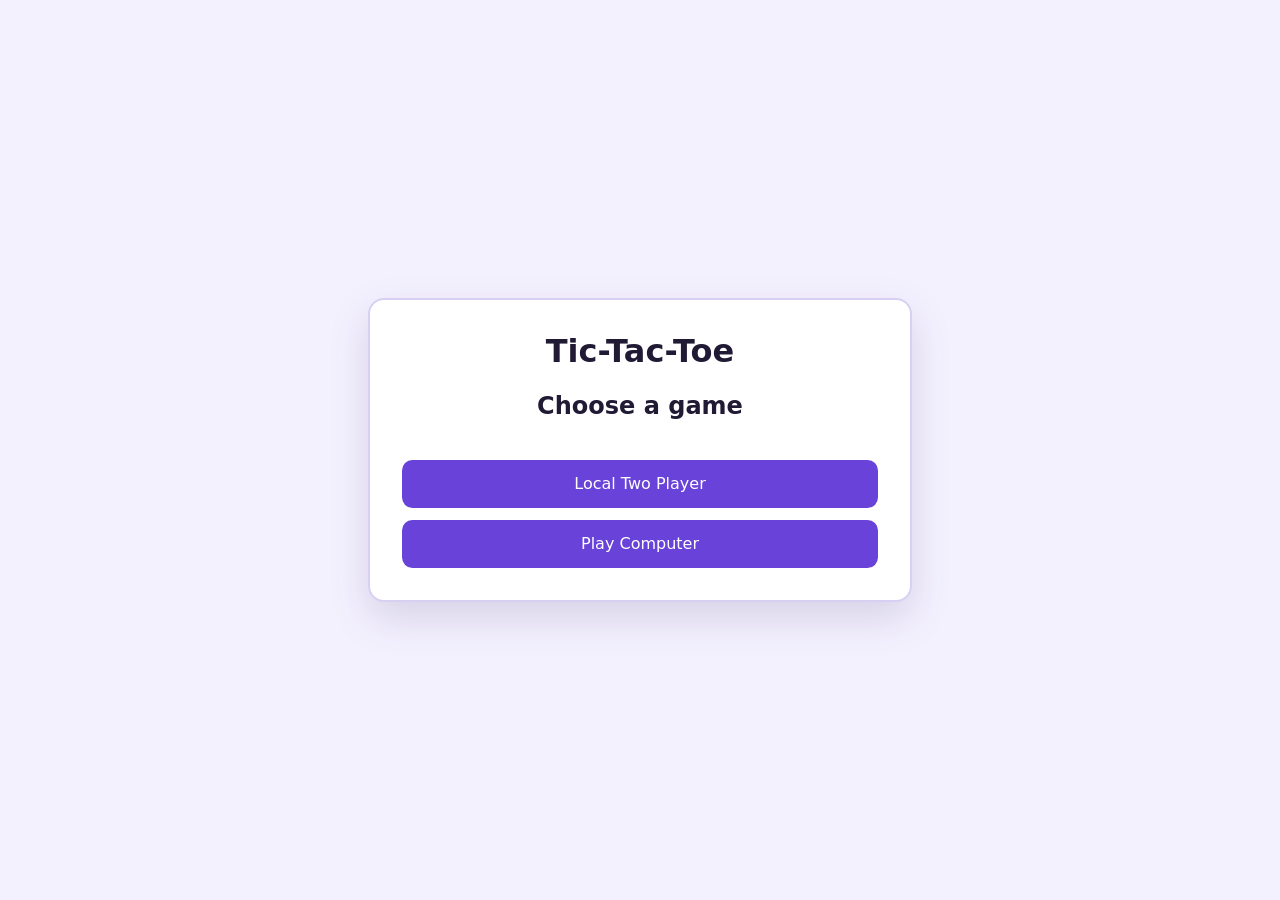
==== index.html @ 790ff8c0 "Add playable tic-tac-toe modes" ====
<!doctype html>
<html lang="en">
  <head>
    <meta charset="utf-8">
    <meta name="viewport" content="width=device-width, initial-scale=1">
    <title>Tic-Tac-Toe</title>
    <link rel="stylesheet" href="style.css">
  </head>
  <body>
    <main class="game-shell">
      <h1>Tic-Tac-Toe</h1>

      <section id="mode-selection" class="screen" aria-labelledby="mode-heading">
        <h2 id="mode-heading">Choose a game</h2>
        <div class="mode-actions">
          <button type="button" data-mode="local">Local Two Player</button>
          <button type="button" data-mode="computer">Play Computer</button>
        </div>
      </section>

      <section id="game" class="screen" aria-labelledby="status" hidden>
        <p id="mode-label" class="mode-label"></p>
        <h2 id="status" role="status" aria-live="polite">X's turn</h2>

        <div class="game-board" aria-label="Tic-tac-toe board">
          <button type="button" class="cell" data-cell-index="0" aria-label="Cell 1"></button>
          <button type="button" class="cell" data-cell-index="1" aria-label="Cell 2"></button>
          <button type="button" class="cell" data-cell-index="2" aria-label="Cell 3"></button>
          <button type="button" class="cell" data-cell-index="3" aria-label="Cell 4"></button>
          <button type="button" class="cell" data-cell-index="4" aria-label="Cell 5"></button>
          <button type="button" class="cell" data-cell-index="5" aria-label="Cell 6"></button>
          <button type="button" class="cell" data-cell-index="6" aria-label="Cell 7"></button>
          <button type="button" class="cell" data-cell-index="7" aria-label="Cell 8"></button>
          <button type="button" class="cell" data-cell-index="8" aria-label="Cell 9"></button>
        </div>

        <button id="restart" type="button" class="restart">Restart</button>
      </section>
    </main>

    <script type="module" src="script.js"></script>
  </body>
</html>
---- style.css ----
:root {
  color-scheme: light;
  font-family: system-ui, sans-serif;
  background: #f4f1ff;
  color: #211a35;
}

* {
  box-sizing: border-box;
}

body {
  min-height: 100vh;
  margin: 0;
  display: grid;
  place-items: center;
}

button {
  font: inherit;
}

button:focus-visible {
  outline: 3px solid #ff8a3d;
  outline-offset: 3px;
}

[hidden] {
  display: none !important;
}

.game-shell {
  width: min(92vw, 34rem);
  padding: 2rem;
  text-align: center;
  background: #ffffff;
  border: 2px solid #d8d0f2;
  border-radius: 1rem;
  box-shadow: 0 1rem 2.5rem rgb(50 35 90 / 15%);
}

h1,
h2,
p {
  margin-top: 0;
}

.screen {
  display: grid;
  gap: 1.25rem;
}

.mode-actions {
  display: grid;
  gap: 0.75rem;
}

.mode-actions button,
.restart {
  min-height: 3rem;
  padding: 0.75rem 1rem;
  border: 0;
  border-radius: 0.65rem;
  background: #6842d9;
  color: #ffffff;
  cursor: pointer;
}

.mode-actions button:hover,
.restart:hover {
  background: #5231b5;
}

.mode-label {
  margin-bottom: -0.75rem;
  color: #675d7e;
}

.game-board {
  width: min(100%, 24rem);
  aspect-ratio: 1;
  margin-inline: auto;
  display: grid;
  grid-template-columns: repeat(3, 1fr);
  gap: 0.5rem;
}

.cell {
  border: 2px solid #6842d9;
  border-radius: 0.65rem;
  background: #f8f6ff;
  color: #39237e;
  font-size: clamp(2.5rem, 12vw, 5rem);
  font-weight: 800;
  cursor: pointer;
}

.cell:hover:not(:disabled) {
  background: #eee9ff;
}

.cell:disabled {
  cursor: not-allowed;
  opacity: 1;
}

@media (max-width: 30rem) {
  .game-shell {
    padding: 1.25rem;
  }
}
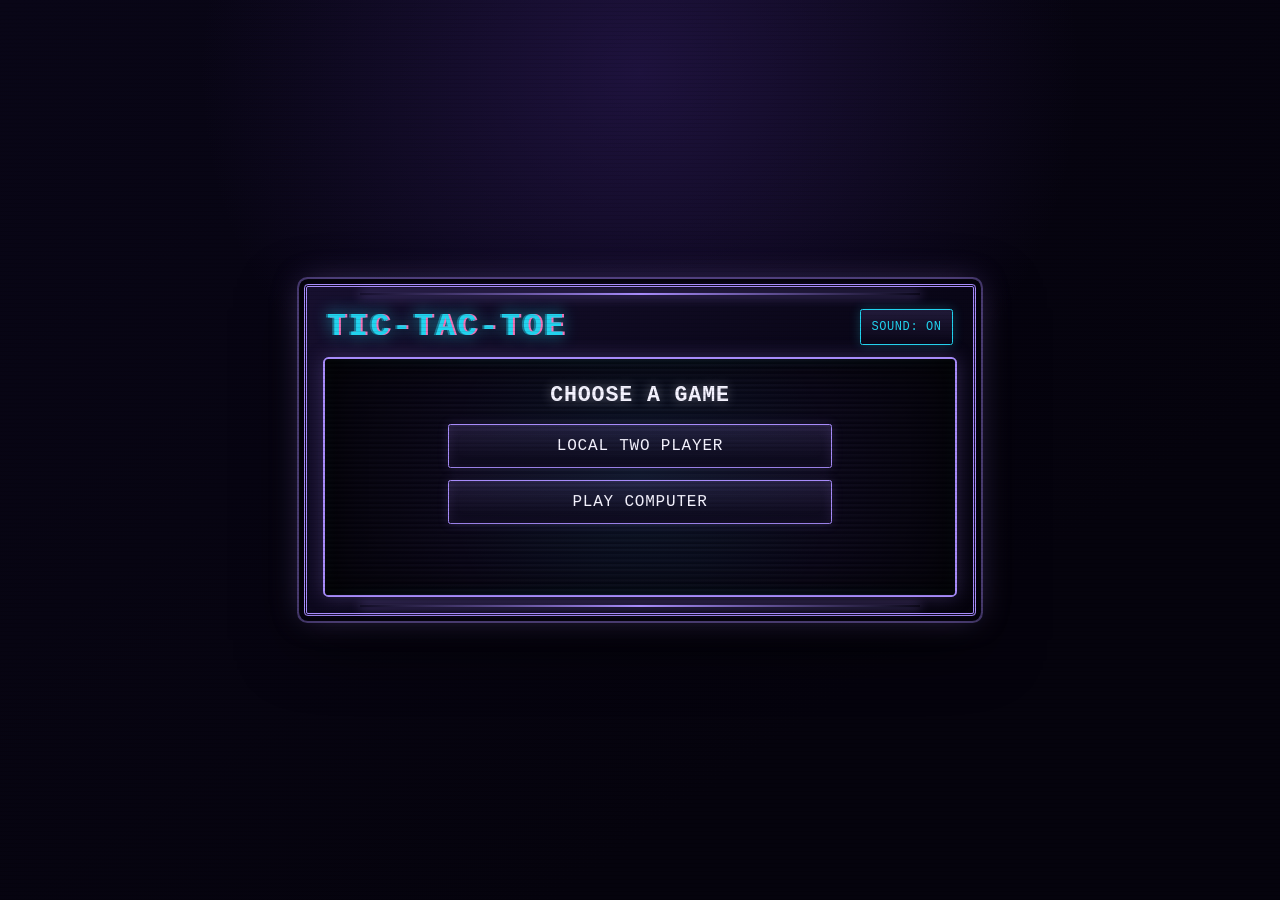
==== commit d2d8e300: "Complete neon arcade tic-tac-toe experience Add difficulty levels, mark selection, series scoring, r" ====
--- a/index.html
+++ b/index.html
@@ -7,35 +7,78 @@
     <link rel="stylesheet" href="style.css">
   </head>
   <body>
-    <main class="game-shell">
-      <h1>Tic-Tac-Toe</h1>
+    <main class="game-shell arcade-cabinet">
+      <header class="cabinet-header">
+        <h1>Tic-Tac-Toe</h1>
+        <button
+          id="sound-toggle"
+          type="button"
+          aria-pressed="true"
+          aria-label="Mute sound"
+          data-sound-enabled="true"
+        >Sound: On</button>
+      </header>
 
-      <section id="mode-selection" class="screen" aria-labelledby="mode-heading">
-        <h2 id="mode-heading">Choose a game</h2>
-        <div class="mode-actions">
-          <button type="button" data-mode="local">Local Two Player</button>
-          <button type="button" data-mode="computer">Play Computer</button>
-        </div>
-      </section>
+      <div class="crt-screen">
+        <section id="mode-selection" class="screen" aria-labelledby="mode-heading">
+          <h2 id="mode-heading">Choose a game</h2>
+          <div id="mode-actions" class="mode-actions">
+            <button type="button" data-mode="local">Local Two Player</button>
+            <button type="button" data-mode="computer">Play Computer</button>
+          </div>
+          <div id="difficulty-selection" class="mode-actions" hidden>
+            <button type="button" data-difficulty="easy">Easy</button>
+            <button type="button" data-difficulty="medium">Medium</button>
+            <button type="button" data-difficulty="hard">Hard</button>
+          </div>
+          <div id="mark-selection" class="mode-actions" hidden>
+            <button type="button" data-mark="X">Play as X</button>
+            <button type="button" data-mark="O">Play as O</button>
+          </div>
+        </section>
 
-      <section id="game" class="screen" aria-labelledby="status" hidden>
-        <p id="mode-label" class="mode-label"></p>
-        <h2 id="status" role="status" aria-live="polite">X's turn</h2>
+        <section id="game" class="screen" aria-labelledby="status" hidden>
+          <section class="score-panel" aria-label="Series score">
+            <div class="scoreboard">
+              <p class="score-card">
+                <span id="score-x-label">Player X</span>
+                <strong id="score-x">0</strong>
+              </p>
+              <p class="score-card">
+                <span id="score-o-label">Player O</span>
+                <strong id="score-o">0</strong>
+              </p>
+            </div>
+          </section>
 
-        <div class="game-board" aria-label="Tic-tac-toe board">
-          <button type="button" class="cell" data-cell-index="0" aria-label="Cell 1"></button>
-          <button type="button" class="cell" data-cell-index="1" aria-label="Cell 2"></button>
-          <button type="button" class="cell" data-cell-index="2" aria-label="Cell 3"></button>
-          <button type="button" class="cell" data-cell-index="3" aria-label="Cell 4"></button>
-          <button type="button" class="cell" data-cell-index="4" aria-label="Cell 5"></button>
-          <button type="button" class="cell" data-cell-index="5" aria-label="Cell 6"></button>
-          <button type="button" class="cell" data-cell-index="6" aria-label="Cell 7"></button>
-          <button type="button" class="cell" data-cell-index="7" aria-label="Cell 8"></button>
-          <button type="button" class="cell" data-cell-index="8" aria-label="Cell 9"></button>
-        </div>
+          <section class="status-panel" aria-label="Game status">
+            <p id="mode-label" class="mode-label"></p>
+            <h2 id="status" role="status" aria-live="polite">Player X's turn (X)</h2>
+          </section>
 
-        <button id="restart" type="button" class="restart">Restart</button>
-      </section>
+          <section class="board-panel" aria-label="Game board">
+            <div class="game-board" aria-label="Tic-tac-toe board">
+              <button type="button" class="cell" data-cell-index="0" aria-label="Cell 1"></button>
+              <button type="button" class="cell" data-cell-index="1" aria-label="Cell 2"></button>
+              <button type="button" class="cell" data-cell-index="2" aria-label="Cell 3"></button>
+              <button type="button" class="cell" data-cell-index="3" aria-label="Cell 4"></button>
+              <button type="button" class="cell" data-cell-index="4" aria-label="Cell 5"></button>
+              <button type="button" class="cell" data-cell-index="5" aria-label="Cell 6"></button>
+              <button type="button" class="cell" data-cell-index="6" aria-label="Cell 7"></button>
+              <button type="button" class="cell" data-cell-index="7" aria-label="Cell 8"></button>
+              <button type="button" class="cell" data-cell-index="8" aria-label="Cell 9"></button>
+            </div>
+          </section>
+
+          <section class="control-panel" aria-label="Game controls">
+            <button id="restart" type="button" class="restart">Restart</button>
+            <div id="round-actions" class="round-actions" hidden>
+              <button id="continue" type="button">Continue</button>
+              <button id="new-game" type="button" class="secondary-action">New Game</button>
+            </div>
+          </section>
+        </section>
+      </div>
     </main>
 
     <script type="module" src="script.js"></script>
--- a/style.css
+++ b/style.css
@@ -1,19 +1,52 @@
 :root {
-  color-scheme: light;
-  font-family: system-ui, sans-serif;
-  background: #f4f1ff;
-  color: #211a35;
+  color-scheme: dark;
+  font-family: "Courier New", Courier, monospace;
+  background: #05030d;
+  color: #f5f3ff;
+  --arcade-black: #05030d;
+  --screen-black: #090617;
+  --panel-black: #100b24;
+  --neon-cyan: #22d3ee;
+  --neon-magenta: #f472b6;
+  --neon-violet: #a78bfa;
+  --neon-white: #f5f3ff;
+  --muted-violet: #9b8ebd;
 }
 
 * {
   box-sizing: border-box;
 }
 
+html {
+  min-width: 20rem;
+  background: var(--arcade-black);
+}
+
 body {
   min-height: 100vh;
+  min-height: 100svh;
   margin: 0;
+  padding: clamp(0.75rem, 3vw, 2rem);
   display: grid;
   place-items: center;
+  overflow-x: hidden;
+  background:
+    radial-gradient(circle at 50% 8%, rgb(72 44 140 / 35%), transparent 42%),
+    linear-gradient(145deg, #090617 0%, var(--arcade-black) 72%);
+}
+
+body::before {
+  position: fixed;
+  z-index: 20;
+  inset: 0;
+  background: repeating-linear-gradient(
+    to bottom,
+    transparent 0,
+    transparent 3px,
+    rgb(0 0 0 / 16%) 4px
+  );
+  content: "";
+  pointer-events: none;
 }
 
 button {
@@ -21,8 +54,9 @@
 }
 
 button:focus-visible {
-  outline: 3px solid #ff8a3d;
+  outline: 3px solid var(--neon-cyan);
   outline-offset: 3px;
+  box-shadow: 0 0 1rem rgb(34 211 238 / 75%);
 }
 
 [hidden] {
@@ -30,13 +64,48 @@
 }
 
 .game-shell {
-  width: min(92vw, 34rem);
-  padding: 2rem;
+  width: min(100%, 42rem);
+  padding: clamp(0.65rem, 2vw, 1rem);
   text-align: center;
-  background: #ffffff;
-  border: 2px solid #d8d0f2;
-  border-radius: 1rem;
-  box-shadow: 0 1rem 2.5rem rgb(50 35 90 / 15%);
+}
+
+.arcade-cabinet {
+  position: relative;
+  border: 3px double var(--neon-violet);
+  border-radius: 0.25rem;
+  background: linear-gradient(145deg, #17102f, #090617 58%, #05030d);
+  box-shadow:
+    0 0 0 5px #05030d,
+    0 0 0 7px rgb(167 139 250 / 35%),
+    0 0 2rem rgb(167 139 250 / 34%),
+    0 1.5rem 4rem rgb(0 0 0 / 70%);
+}
+
+.arcade-cabinet::before,
+.arcade-cabinet::after {
+  position: absolute;
+  left: 8%;
+  width: 84%;
+  height: 2px;
+  background: linear-gradient(90deg, transparent, var(--neon-violet), transparent);
+  box-shadow: 0 0 0.7rem var(--neon-violet);
+  content: "";
+}
+
+.arcade-cabinet::before {
+  top: 0.35rem;
+}
+
+.arcade-cabinet::after {
+  bottom: 0.35rem;
+}
+
+.cabinet-header {
+  display: flex;
+  align-items: center;
+  justify-content: space-between;
+  gap: 1rem;
+  padding: 0.35rem 0.25rem 0.75rem;
 }
 
 h1,
@@ -45,58 +114,217 @@
   margin-top: 0;
 }
 
+h1 {
+  margin-bottom: 0;
+  color: var(--neon-cyan);
+  font-size: clamp(1.25rem, 4vw, 2rem);
+  line-height: 1;
+  letter-spacing: 0.08em;
+  text-transform: uppercase;
+  text-shadow:
+    2px 0 var(--neon-magenta),
+    -2px 0 rgb(34 211 238 / 45%),
+    0 0 1rem rgb(34 211 238 / 80%);
+}
+
+h2 {
+  margin-bottom: 0;
+  color: var(--neon-white);
+  font-size: clamp(1rem, 3.2vw, 1.35rem);
+  letter-spacing: 0.04em;
+  text-transform: uppercase;
+  text-shadow: 0 0 0.7rem rgb(245 243 255 / 40%);
+}
+
+.crt-screen {
+  position: relative;
+  isolation: isolate;
+  min-height: 15rem;
+  padding: clamp(0.85rem, 3vw, 1.5rem);
+  overflow: hidden;
+  border: 2px solid var(--neon-violet);
+  border-radius: 0.35rem;
+  background:
+    radial-gradient(circle at center, rgb(34 211 238 / 7%), transparent 58%),
+    var(--screen-black);
+  box-shadow:
+    inset 0 0 2.25rem rgb(0 0 0 / 90%),
+    inset 0 0 0.8rem rgb(34 211 238 / 18%),
+    0 0 1.2rem rgb(167 139 250 / 25%);
+}
+
+.crt-screen::before {
+  position: absolute;
+  z-index: -1;
+  inset: 0;
+  background: repeating-linear-gradient(
+    to bottom,
+    rgb(255 255 255 / 2%) 0,
+    rgb(255 255 255 / 2%) 2px,
+    rgb(0 0 0 / 12%) 3px,
+    rgb(0 0 0 / 12%) 5px
+  );
+  content: "";
+  pointer-events: none;
+}
+
+.crt-screen::after {
+  position: absolute;
+  z-index: -1;
+  inset: 0;
+  background: radial-gradient(circle at center, transparent 58%, rgb(0 0 0 / 58%));
+  content: "";
+  pointer-events: none;
+}
+
 .screen {
   display: grid;
-  gap: 1.25rem;
+  gap: clamp(0.75rem, 2vw, 1.1rem);
 }
 
 .mode-actions {
+  width: min(100%, 24rem);
+  margin-inline: auto;
   display: grid;
   gap: 0.75rem;
 }
 
+#sound-toggle,
 .mode-actions button,
+.round-actions button,
 .restart {
-  min-height: 3rem;
-  padding: 0.75rem 1rem;
-  border: 0;
-  border-radius: 0.65rem;
-  background: #6842d9;
-  color: #ffffff;
+  min-height: 2.75rem;
+  padding: 0.65rem 0.9rem;
+  border: 1px solid var(--neon-violet);
+  border-radius: 0.15rem;
+  background: linear-gradient(180deg, rgb(167 139 250 / 15%), rgb(9 6 23 / 90%));
+  color: var(--neon-white);
+  letter-spacing: 0.05em;
+  text-transform: uppercase;
+  box-shadow:
+    inset 0 0 0.7rem rgb(167 139 250 / 12%),
+    0 0 0.65rem rgb(167 139 250 / 18%);
   cursor: pointer;
 }
 
+#sound-toggle {
+  min-height: 2.25rem;
+  padding: 0.45rem 0.65rem;
+  border-color: var(--neon-cyan);
+  color: var(--neon-cyan);
+  font-size: 0.75rem;
+  white-space: nowrap;
+  box-shadow: 0 0 0.65rem rgb(34 211 238 / 24%);
+}
+
+#sound-toggle:hover,
 .mode-actions button:hover,
+.round-actions button:hover,
 .restart:hover {
-  background: #5231b5;
+  border-color: var(--neon-cyan);
+  background: rgb(34 211 238 / 12%);
+  color: var(--neon-cyan);
+  box-shadow:
+    inset 0 0 1rem rgb(34 211 238 / 10%),
+    0 0 1rem rgb(34 211 238 / 45%);
+}
+
+.score-panel,
+.status-panel,
+.board-panel,
+.control-panel {
+  min-width: 0;
+}
+
+.scoreboard {
+  display: grid;
+  grid-template-columns: repeat(2, minmax(0, 1fr));
+  gap: 0.65rem;
+}
+
+.score-card {
+  display: grid;
+  gap: 0.2rem;
+  margin: 0;
+  padding: 0.6rem;
+  border: 1px solid rgb(167 139 250 / 60%);
+  border-radius: 0.1rem;
+  background: rgb(16 11 36 / 76%);
+  color: var(--muted-violet);
+  font-size: 0.78rem;
+  letter-spacing: 0.04em;
+  text-transform: uppercase;
+  box-shadow: inset 0 0 0.8rem rgb(167 139 250 / 10%);
+}
+
+.score-card:first-child strong {
+  color: var(--neon-cyan);
+  text-shadow: 0 0 0.7rem var(--neon-cyan);
+}
+
+.score-card:last-child strong {
+  color: var(--neon-magenta);
+  text-shadow: 0 0 0.7rem var(--neon-magenta);
+}
+
+.score-card strong {
+  font-size: clamp(1.25rem, 4vw, 1.75rem);
+}
+
+.status-panel {
+  min-height: 3.1rem;
+  display: grid;
+  align-content: center;
+  gap: 0.25rem;
+  padding: 0.45rem 0.65rem;
+  border-block: 1px dashed rgb(167 139 250 / 55%);
 }
 
 .mode-label {
-  margin-bottom: -0.75rem;
-  color: #675d7e;
+  margin-bottom: 0;
+  color: var(--muted-violet);
+  font-size: 0.72rem;
+  letter-spacing: 0.08em;
+  text-transform: uppercase;
+}
+
+.status-panel h2::before {
+  color: var(--neon-magenta);
+  content: "> ";
+  text-shadow: 0 0 0.6rem var(--neon-magenta);
 }
 
 .game-board {
-  width: min(100%, 24rem);
+  width: min(100%, 22rem);
   aspect-ratio: 1;
   margin-inline: auto;
   display: grid;
-  grid-template-columns: repeat(3, 1fr);
-  gap: 0.5rem;
+  grid-template-columns: repeat(3, minmax(0, 1fr));
+  gap: clamp(0.3rem, 1.5vw, 0.5rem);
 }
 
 .cell {
-  border: 2px solid #6842d9;
-  border-radius: 0.65rem;
-  background: #f8f6ff;
-  color: #39237e;
-  font-size: clamp(2.5rem, 12vw, 5rem);
+  min-width: 0;
+  border: 1px solid rgb(167 139 250 / 72%);
+  border-radius: 0.1rem;
+  background: rgb(16 11 36 / 82%);
+  color: var(--neon-white);
+  font-size: clamp(2.2rem, 12vw, 4.5rem);
   font-weight: 800;
+  line-height: 1;
+  text-shadow: 0 0 0.75rem currentColor;
+  box-shadow:
+    inset 0 0 1rem rgb(167 139 250 / 9%),
+    0 0 0.5rem rgb(167 139 250 / 18%);
   cursor: pointer;
 }
 
 .cell:hover:not(:disabled) {
-  background: #eee9ff;
+  border-color: var(--neon-cyan);
+  background: rgb(34 211 238 / 9%);
+  box-shadow:
+    inset 0 0 1rem rgb(34 211 238 / 13%),
+    0 0 0.9rem rgb(34 211 238 / 46%);
 }
 
 .cell:disabled {
@@ -104,8 +332,199 @@
   opacity: 1;
 }
 
+.cell.mark-enter {
+  animation: mark-glitch-pop 320ms cubic-bezier(0.2, 0.8, 0.2, 1) both;
+}
+
+.cell[data-mark="X"] {
+  border-color: rgb(34 211 238 / 70%);
+  color: var(--neon-cyan);
+}
+
+.cell[data-mark="O"] {
+  border-color: rgb(244 114 182 / 70%);
+  color: var(--neon-magenta);
+}
+
+.cell.winning-cell {
+  border-color: var(--neon-violet);
+  background: rgb(167 139 250 / 18%);
+  animation: win-sequence-pulse 900ms ease-in-out infinite alternate;
+  animation-delay: calc(var(--win-order) * 120ms);
+  box-shadow:
+    inset 0 0 1.2rem rgb(167 139 250 / 28%),
+    0 0 1.15rem rgb(167 139 250 / 70%);
+}
+
+.cell.mark-enter.winning-cell {
+  animation:
+    mark-glitch-pop 320ms cubic-bezier(0.2, 0.8, 0.2, 1) both,
+    win-sequence-pulse 900ms ease-in-out infinite alternate;
+  animation-delay: 0ms, calc(var(--win-order) * 120ms);
+}
+
+.cell.winning-cell[data-mark="X"] {
+  color: var(--neon-cyan);
+}
+
+.cell.winning-cell[data-mark="O"] {
+  color: var(--neon-magenta);
+}
+
+.round-result {
+  animation: result-signal 520ms steps(2, jump-none) both;
+}
+
+@keyframes mark-glitch-pop {
+  0% {
+    opacity: 0.25;
+    filter: brightness(2.4) saturate(1.5);
+    transform: translateX(-0.35rem) scale(0.55) skewX(-12deg);
+  }
+
+  42% {
+    opacity: 1;
+    transform: translateX(0.2rem) scale(1.12) skewX(7deg);
+  }
+
+  58% {
+    transform: translateX(-0.08rem) scale(0.96) skewX(-3deg);
+  }
+
+  100% {
+    filter: brightness(1) saturate(1);
+    transform: translateX(0) scale(1) skewX(0);
+  }
+}
+
+@keyframes win-sequence-pulse {
+  from {
+    filter: brightness(1);
+    transform: scale(1);
+  }
+
+  to {
+    filter: brightness(1.45);
+    transform: scale(1.035);
+  }
+}
+
+@keyframes result-signal {
+  0%,
+  35% {
+    color: var(--neon-cyan);
+    text-shadow:
+      -3px 0 var(--neon-magenta),
+      3px 0 var(--neon-cyan),
+      0 0 1rem currentColor;
+    transform: translateX(-0.15rem);
+  }
+
+  18%,
+  52% {
+    color: var(--neon-magenta);
+    transform: translateX(0.15rem);
+  }
+
+  100% {
+    color: var(--neon-white);
+    text-shadow: 0 0 0.9rem rgb(245 243 255 / 65%);
+    transform: translateX(0);
+  }
+}
+
+.control-panel {
+  display: grid;
+}
+
+.restart {
+  width: 100%;
+}
+
+.round-actions {
+  display: grid;
+  grid-template-columns: repeat(2, minmax(0, 1fr));
+  gap: 0.65rem;
+}
+
+.round-actions .secondary-action {
+  border-color: var(--neon-magenta);
+  color: var(--neon-magenta);
+  box-shadow: 0 0 0.65rem rgb(244 114 182 / 22%);
+}
+
 @media (max-width: 30rem) {
+  body {
+    padding: 0.5rem;
+    place-items: start center;
+  }
+
   .game-shell {
-    padding: 1.25rem;
-  }
-}
+    padding: 0.55rem;
+  }
+
+  .cabinet-header {
+    gap: 0.5rem;
+    padding-bottom: 0.55rem;
+  }
+
+  h1 {
+    font-size: clamp(1rem, 6vw, 1.35rem);
+  }
+
+  #sound-toggle {
+    min-height: 2rem;
+    padding: 0.35rem 0.5rem;
+    font-size: 0.66rem;
+  }
+
+  .crt-screen {
+    min-height: 12rem;
+    padding: 0.7rem;
+  }
+
+  .screen {
+    gap: 0.65rem;
+  }
+
+  .score-card {
+    padding: 0.4rem;
+    font-size: 0.66rem;
+  }
+
+  .status-panel {
+    min-height: 2.55rem;
+    padding: 0.3rem 0.4rem;
+  }
+
+  .mode-label {
+    font-size: 0.62rem;
+  }
+
+  .game-board {
+    width: min(76vw, 17.5rem);
+  }
+
+  .cell {
+    font-size: clamp(2rem, 15vw, 3.5rem);
+  }
+
+  .mode-actions button,
+  .round-actions button,
+  .restart {
+    min-height: 2.5rem;
+    padding: 0.5rem 0.65rem;
+    font-size: 0.78rem;
+  }
+}
+
+@media (prefers-reduced-motion: reduce) {
+  .cell.mark-enter,
+  .cell.winning-cell,
+  .cell.mark-enter.winning-cell,
+  .round-result {
+    animation: none;
+    filter: none;
+    transform: none;
+  }
+}
